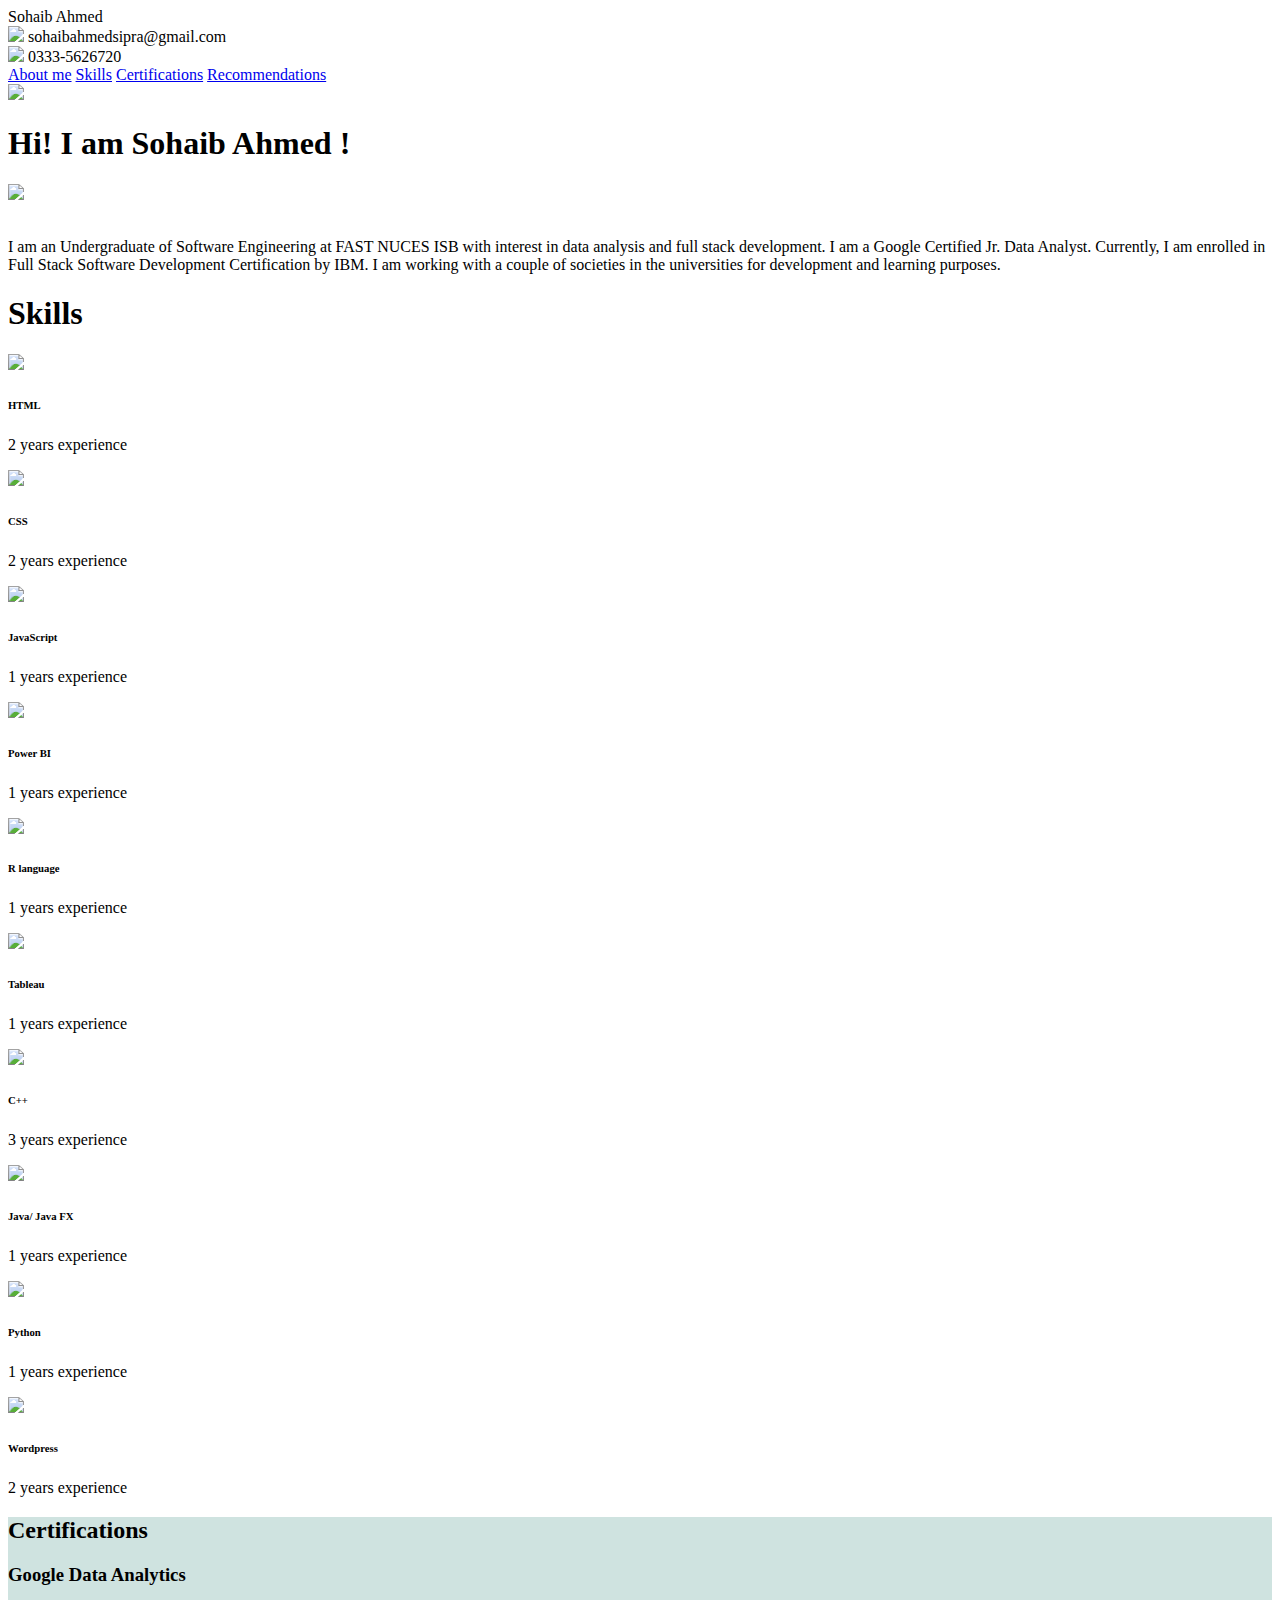
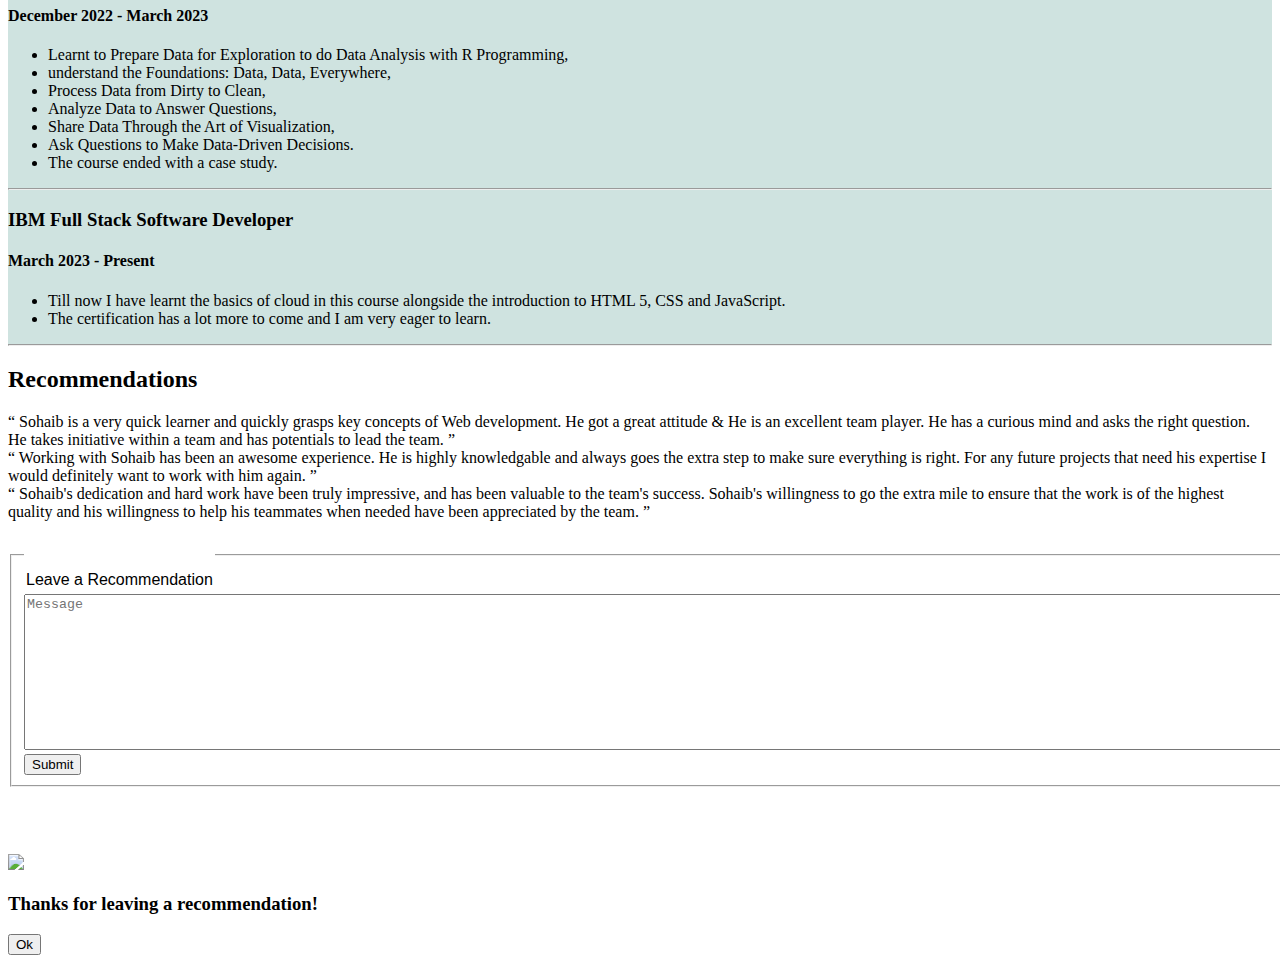
==== index.html @ a819dc0d "Add files via upload" ====
<!DOCTYPE html>
<html>
  <head>
    <title>Sohaib Ahmed Portfolio</title>
    <link rel="stylesheet" href="style.css">
	<script src="script.js"></script>
  </head>
  
  <body>
    <section id = "top">
      <div id="left">
        <label id="heading">Sohaib Ahmed</label> <br>
        <img id="mail" src="https://cdn0.iconfinder.com/data/icons/cosmo-work/40/mail-512.png" style="height: 20px;"> 
        <label id="sub-email">sohaibahmedsipra@gmail.com</label> <br>
        <img id="phone" src="https://freesvg.org/img/molumen_phone_icon.png" style="height: 20px;">
        <label id="sub-phone">0333-5626720</label>
      </div>

       <div id = "right">
         <nav>
           <a href = #middle >About me</a>
           <a href = #skills >Skills</a>
           <a href = #certifications >Certifications</a>
           <a href = #recommendations >Recommendations</a>
         </nav>
       </div>
    </section>
    
    
    <section id = "middle">
      <div id = "lef">
        <img id="me" src = "https://media.licdn.com/dms/image/D4D03AQEpu-SK5i1IQA/profile-displayphoto-shrink_800_800/0/1676749305010?e=2147483647&v=beta&t=b-DRhCUKR5KEKTbgF5DZ1I960S6gcK8flc-xgMkveJg">
      </div>
      
      <div id = "rig">
        <div id = "sub1">
        
          <h1>
            Hi! I am Sohaib Ahmed !
          </h1>
          <img src = "https://upload.wikimedia.org/wikipedia/commons/thumb/b/b2/383-waving-hand-1.svg/2048px-383-waving-hand-1.svg.png">
        </div>
         <div id = "sub2">
        <p>
        <br>
          I am an Undergraduate of Software Engineering at FAST NUCES ISB with interest in data analysis and full stack development. I am a Google Certified Jr. Data Analyst. Currently, I am enrolled in Full Stack Software Development Certification by IBM. I am working with a couple of societies in the universities for development and learning purposes. 
        </p>
      </div>
      </div>
    </section>
    
    <section id="skills">
      <h1>Skills</h1>
      <div style="clear:both;"></div>

      <div class="all_skills">
        <div class="skill">
          <img src="https://upload.wikimedia.org/wikipedia/commons/thumb/6/61/HTML5_logo_and_wordmark.svg/2048px-HTML5_logo_and_wordmark.svg.png"/>
          <h6>HTML</h6>
          <p>2 years experience</p>
        </div>  

        <div class="skill">
          <img src="https://upload.wikimedia.org/wikipedia/commons/thumb/d/d5/CSS3_logo_and_wordmark.svg/1200px-CSS3_logo_and_wordmark.svg.png"/>
          <h6>CSS</h6>
          <p>2 years experience</p>
        </div> 
        
        <div class="skill">
          <img src="https://upload.wikimedia.org/wikipedia/commons/thumb/d/d4/Javascript-shield.svg/1200px-Javascript-shield.svg.png"/>
          <h6>JavaScript</h6>
          <p>1 years experience</p>
        </div> 
        
        <div class="skill">
          <img src="https://upload.wikimedia.org/wikipedia/commons/thumb/c/cf/New_Power_BI_Logo.svg/2048px-New_Power_BI_Logo.svg.png"/>
          <h6>Power BI</h6>
          <p>1 years experience</p>
        </div> 
        
         <div class="skill">
          <img src="https://upload.wikimedia.org/wikipedia/commons/thumb/1/1b/R_logo.svg/2560px-R_logo.svg.png"/>
          
          <h6>R language</h6>
          <p>1 years experience</p>
        </div>  

        <div class="skill">
          <img src="https://cdn.worldvectorlogo.com/logos/tableau-software.svg"/>
          <h6>Tableau</h6>
          <p>1 years experience</p>
        </div> 
        
        <div class="skill">
          <img src="https://upload.wikimedia.org/wikipedia/commons/thumb/1/18/ISO_C%2B%2B_Logo.svg/1822px-ISO_C%2B%2B_Logo.svg.png"/>
          <h6>C++</h6>
          <p>3 years experience</p>
        </div> 
        
        <div class="skill">
          <img src="https://www.svgrepo.com/download/184143/java.svg"/>
          <h6>Java/ Java FX</h6>
          <p>1 years experience</p>
        </div> 
        
        <div class="skill">
          <img src="https://upload.wikimedia.org/wikipedia/commons/thumb/c/c3/Python-logo-notext.svg/1869px-Python-logo-notext.svg.png"/>
          <h6>Python</h6>
          <p>1 years experience</p>
        </div> 
        
        <div class="skill">
          <img src="https://upload.wikimedia.org/wikipedia/commons/thumb/0/09/Wordpress-Logo.svg/2048px-Wordpress-Logo.svg.png"/>
          <h6>Wordpress</h6>
          <p>2 years experience</p>
        </div> 
        
     
      </div>
    </section>
    
    
     <!-- Certifications -->
    <section class="certifications" id="certifications" style="background-color: #cfe3e0; position: relative;">
      <h2>
        Certifications
      </h2>
      <div style="clear:both;"></div>

        <div id="certifications-container" class="certifications-container">
          <div class="certifications-card">
            <h3>Google Data Analytics</h3>
            <h4>December 2022 - March 2023</h4>
            <ul>
                <li>Learnt to Prepare Data for Exploration to do Data Analysis with R Programming,
                <li>
                    understand the Foundations: Data, Data, Everywhere,
                </li>
                <li>
                    Process Data from Dirty to Clean,
                </li>
                <li>
                    Analyze Data to Answer Questions,
                </li>
                <li>
                    Share Data Through the Art of Visualization,
                </li>
                <li>
                    Ask Questions to Make Data-Driven Decisions.
                </li>
                <li>
                    The course ended with a case study.
                </li>
            </ul>
          </div>
          <hr>
          <div class="certifications-card">
            <h3>IBM Full Stack Software Developer</h3>
            <h4>March 2023 - Present</h4>
            <ul>
              <li>Till now I have learnt the basics of cloud in this course alongside the introduction to HTML 5, CSS and JavaScript. </li>
                <li> The certification has a lot more to come and I am very eager to learn.</li>
            </ul>
          </div>
          <hr />
    </div>
    </section>
    <div style="clear:both;"></div>

    <!-- Recommendations -->
    <section id="recommendations">
      <h2>Recommendations</h2>
      <div style="clear:both;"></div>
      <div class="all_recommendations" id="all_recommendations">
          <div class="recommendation">
              <span>&#8220;</span>
              Sohaib is a very quick learner and quickly grasps key concepts of Web development.
              He got a great attitude & He is an excellent team player.
              He has a curious mind and asks the right question.
              He takes initiative within a team and has potentials to lead the team.
              <span>&#8221;</span>
          </div>
          <div class="recommendation">
              <span>&#8220;</span>
              Working with Sohaib has been an awesome experience.
              He is highly knowledgable and always goes the extra step to make sure everything is right.
              For any future projects that need his expertise I would definitely want to work with him again.
              <span>&#8221;</span>
          </div>
          <div class="recommendation">
              <span>&#8220;</span>
              Sohaib's dedication and hard work have been truly impressive, and has been valuable to the team's success.
              Sohaib's willingness to go the extra mile to ensure that the work is of the highest quality and his willingness to help his teammates when needed have been appreciated by the team.
              <span>&#8221;</span>
          </div>
      </div>
    </section>

    <!-- Recommendation Form -->
    <section id="contact">
      <div class="flex_center">
        <fieldset>
          <legend class="introduction" style="padding-top:50px; font-family:'Franklin Gothic Medium', 'Arial Narrow', Arial, sans-serif">Leave a Recommendation</legend>          
          <textarea id="new_recommendation" cols="500" rows="10" placeholder="Message"></textarea>
          <div class="flex_center">
            <button id="recommend_btn" onclick="addRecommendation()">Submit</button>
          </div>
        </fieldset>
      </div>
    </section>

    <div class="iconbutton">
      <a href="#">
        <svg xmlns="http://www.w3.org/2000/svg" fill="none" viewBox="0 0 24 24" stroke-width="1.5" stroke="white" width="63px">
  <path stroke-linecap="round" stroke-linejoin="round" d="M15 11.25l-3-3m0 0l-3 3m3-3v7.5M21 12a9 9 0 11-18 0 9 9 0 0118 0z" />
</svg>
      </a>
    </div>

    <div class="popup" id="popup" class="flex_center">
      <img src="https://upload.wikimedia.org/wikipedia/commons/thumb/2/28/Noun_Project_tick_icon_675776_cc.svg/768px-Noun_Project_tick_icon_675776_cc.svg.png" style = "height:30px"/>
      <h3>Thanks for leaving a recommendation!</h3>
      <button onclick="showPopup(false)">Ok</button>
    </div>
  </body>
</html>
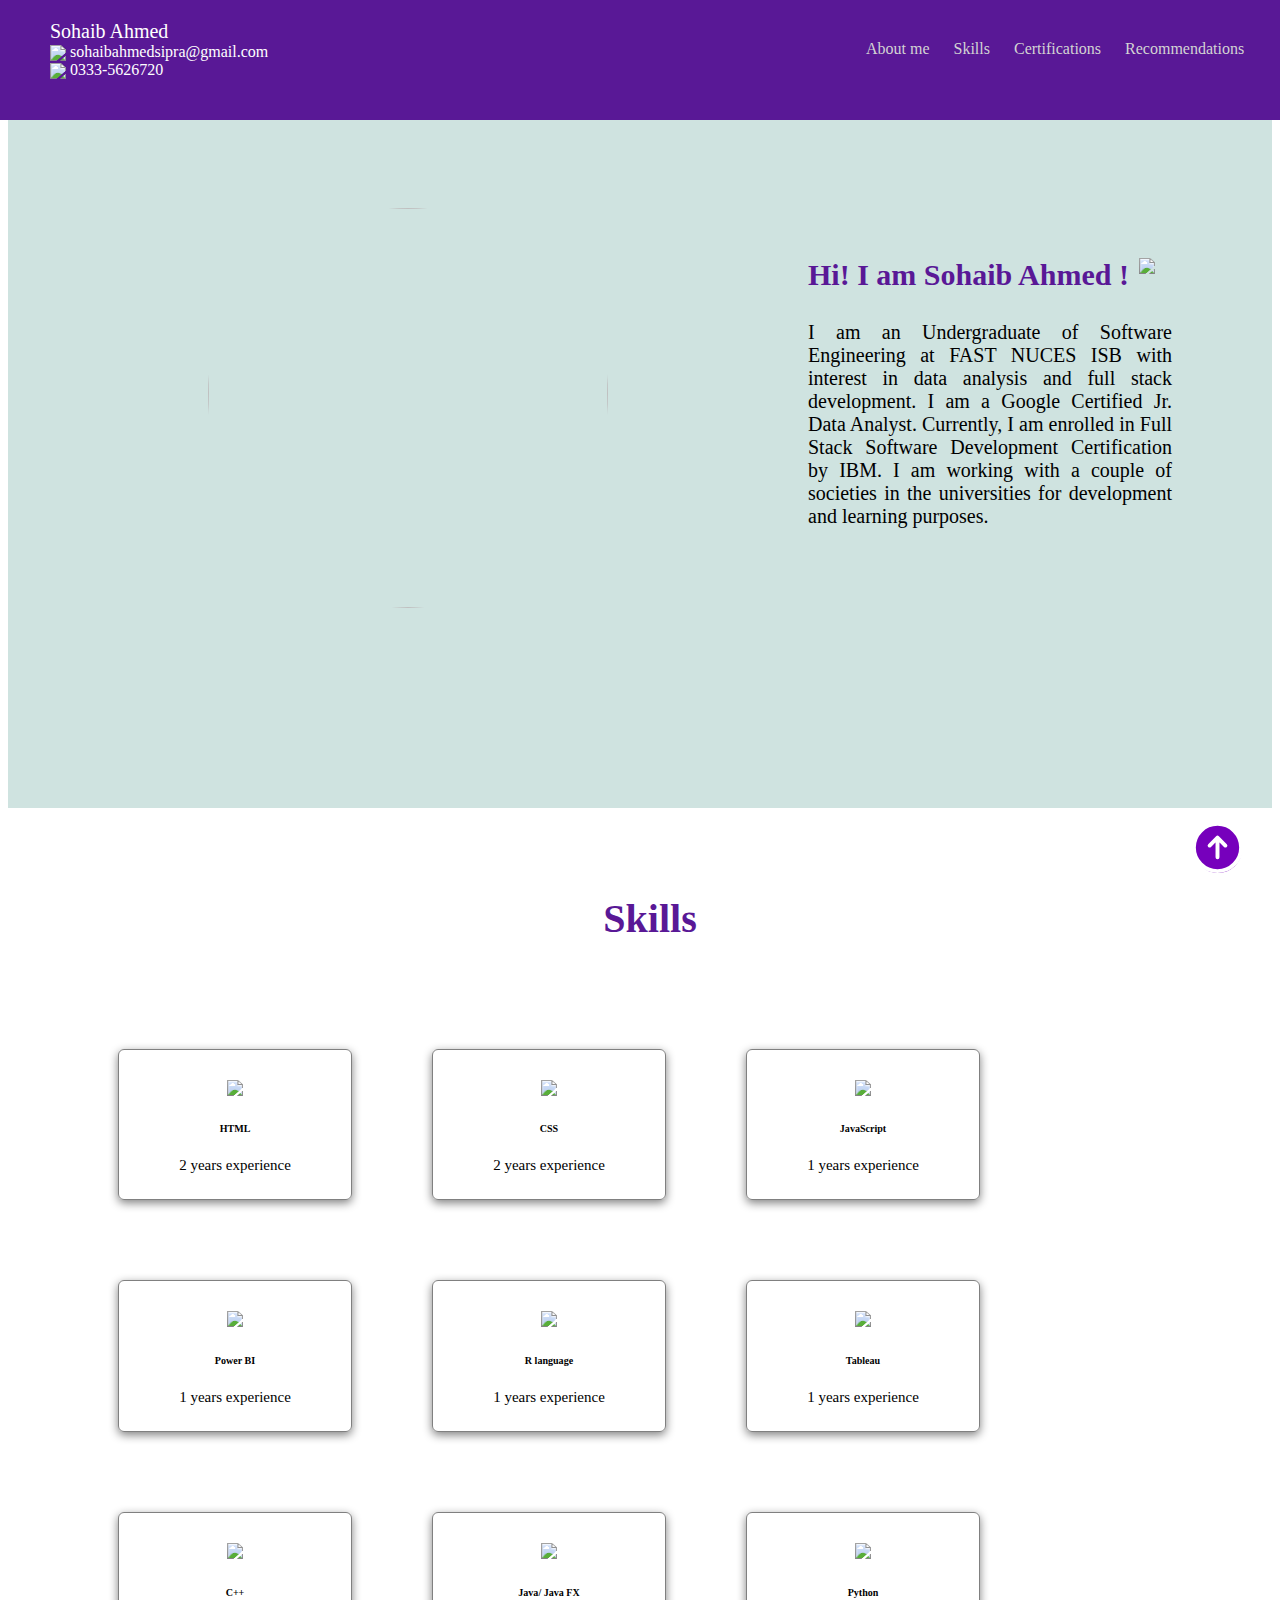
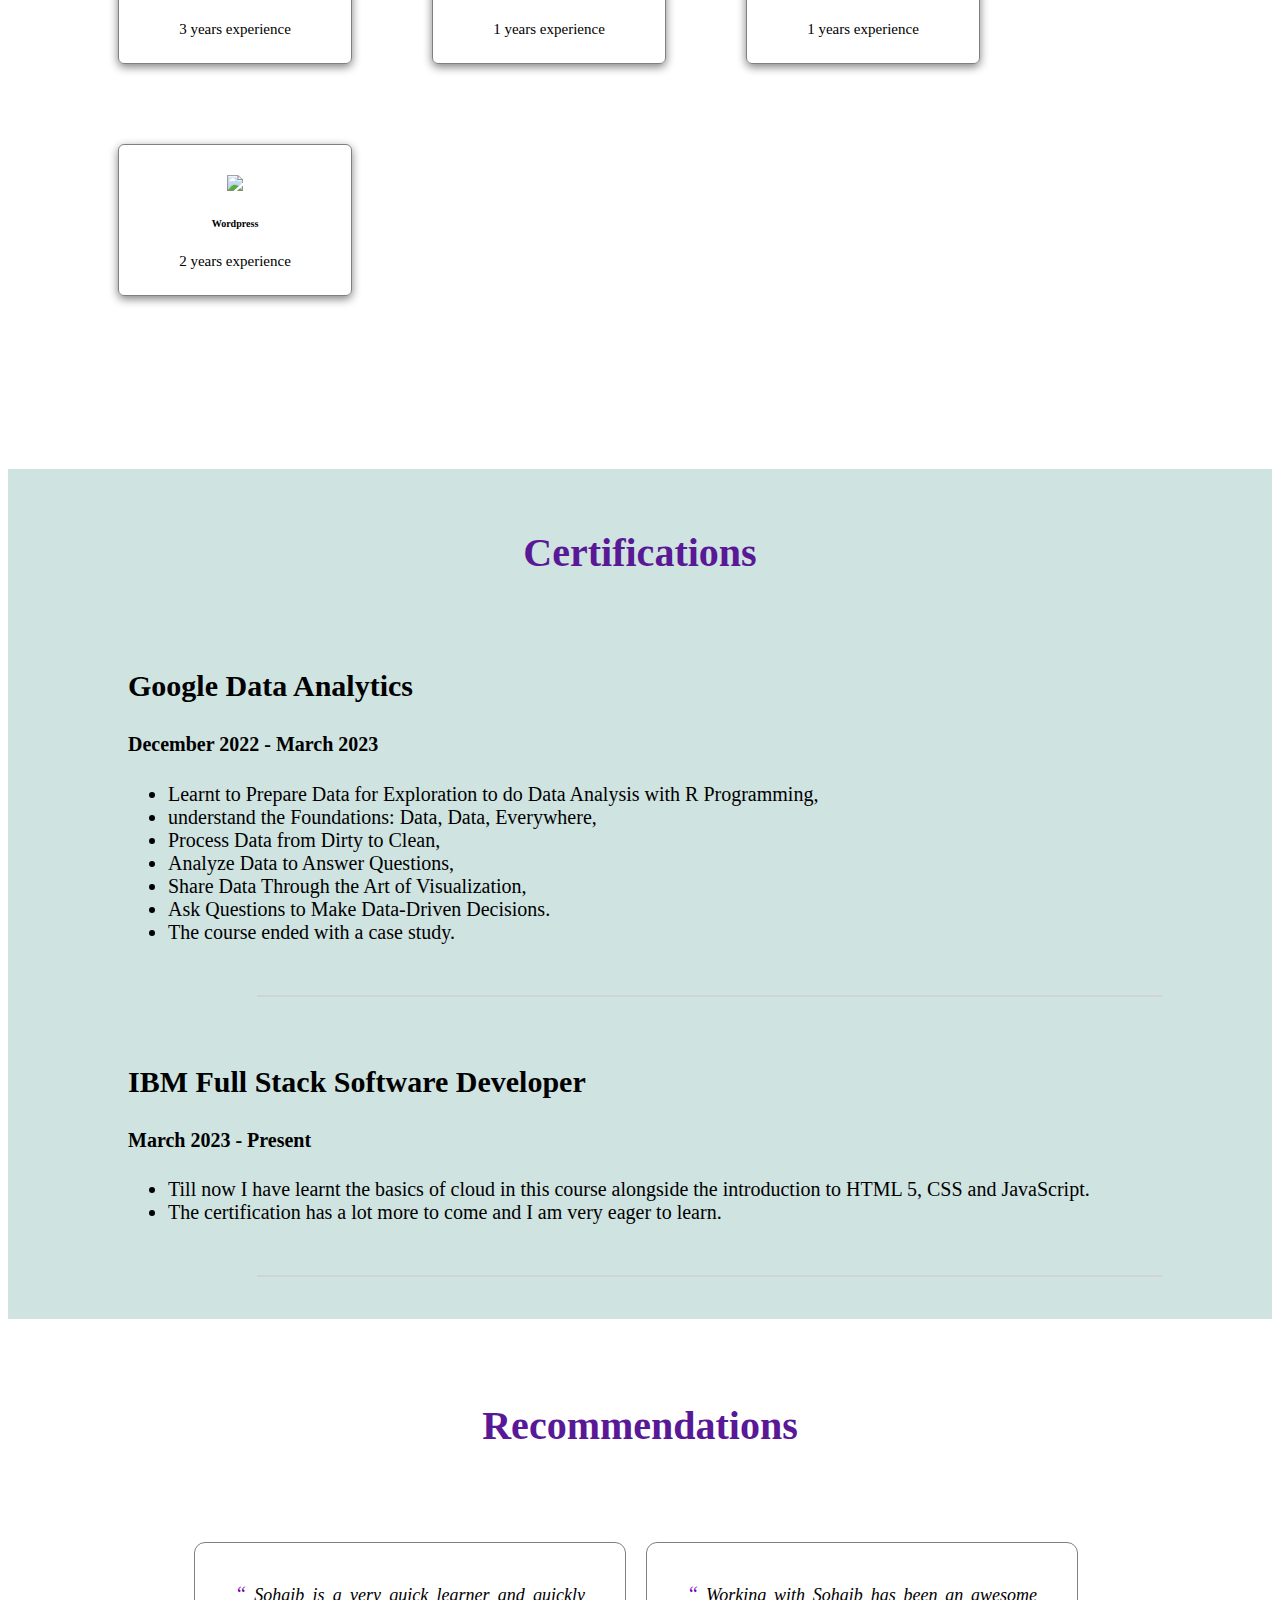
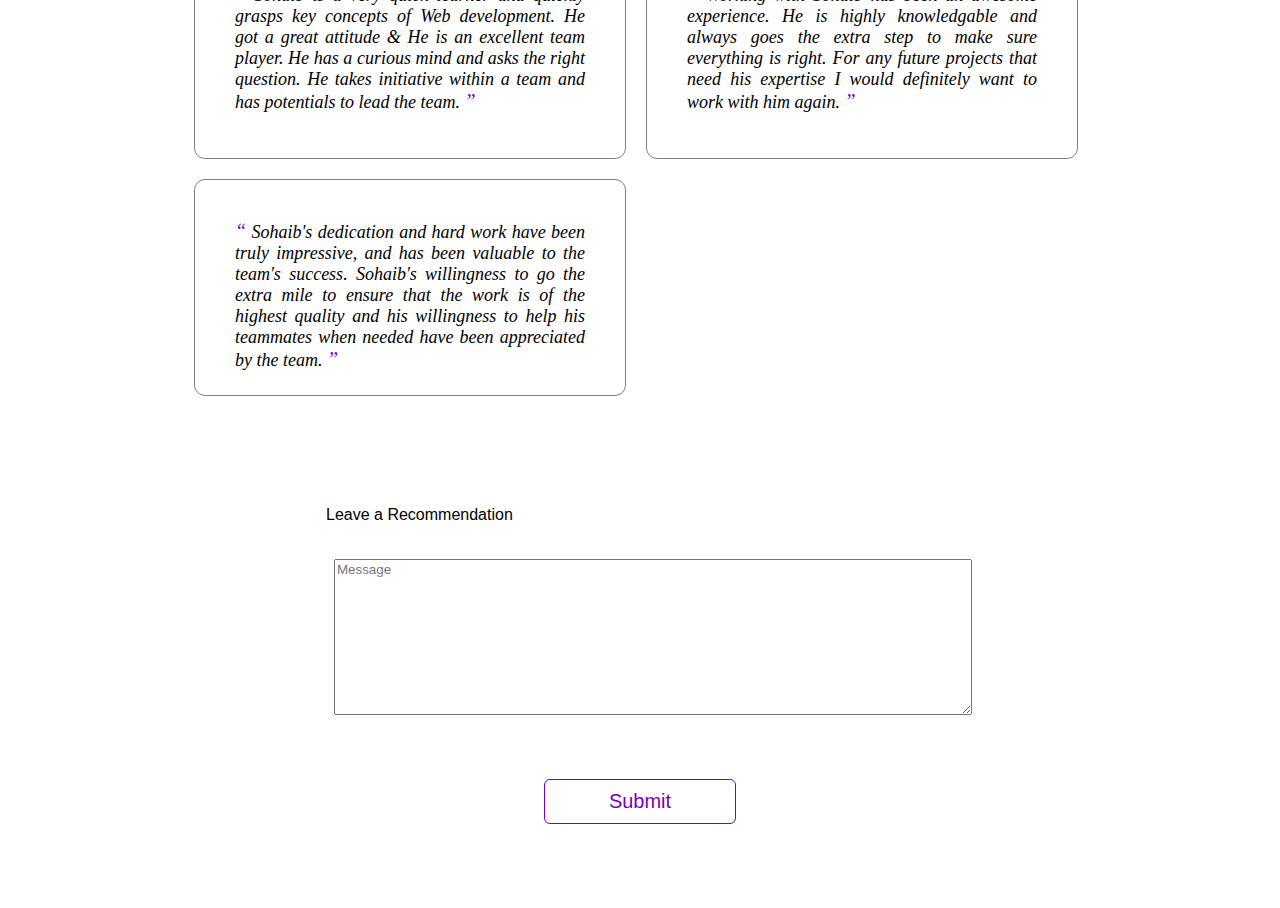
==== commit 67b107e5: "Update index.html" ====
--- a/index.html
+++ b/index.html
@@ -2,7 +2,7 @@
 <html>
   <head>
     <title>Sohaib Ahmed Portfolio</title>
-    <link rel="stylesheet" href="style.css">
+    <link rel="stylesheet" href="styles.css">
 	<script src="script.js"></script>
   </head>
   
@@ -223,4 +223,4 @@
       <button onclick="showPopup(false)">Ok</button>
     </div>
   </body>
-</html>+</html>
--- a/styles.css
+++ b/styles.css
@@ -0,0 +1,360 @@
+#top {
+    background-color: #591896;
+    height: 80px; /* Set the height of the section to 100 pixels */
+    color: white;
+    padding: 20px; /* Add 20 pixels of padding to the top, bottom, left, and right of the section */
+    position: fixed;
+    top: 0;
+    left: 0;
+    width: 97.2%;
+    z-index:+99;
+}
+
+#top #heading {
+    font-size: 20px;
+}
+
+#top #sub {
+    font-size: 13px;
+}
+
+#top #heading,
+#top #sub-email,
+#top #sub-phone,
+#top img {
+    vertical-align: bottom;
+}
+
+#left {
+    padding-left: 30px;
+    float: left; /* Float the left div to the left */
+}
+
+#right {
+    float: right; /* Float the right div to the right */
+}
+
+nav {
+    margin-top: 20px; /* Add some margin between the two divs */
+}
+
+nav a {
+    text-decoration: none; /* Remove underline */
+    color: lightgray; /* Set the link color to black */
+    margin-right: 20px; /* Add 20 pixels of margin to the right of each link */
+    
+}
+
+nav a:hover {
+    color: white;
+    border-bottom: 1px solid #f9dd94;
+    font-weight: bolder;
+    left: 25%;
+}
+
+#middle {
+    position: relative;
+    background-color: #cfe3e0;
+    padding-top: 100px;
+    margin-top: 0px;
+    min-height: 700px;
+    max-height: 1000px;
+    width: 100%;
+}
+
+#lef img {
+    height: 400px;
+    width: 400px;
+    padding: 70px;
+    padding-left: 200px;
+    padding-top: 100px;
+    padding-right: 200px;
+    border-radius: 50%;
+}
+
+#lef {
+    float: left;
+}
+
+#rig #sub1 {
+    padding-top: 130px;
+    padding-right: 100px;
+    vertical-align: bottom;
+}
+
+#rig h1 {
+    color: #591896;
+    font-size: 30px;
+    float: left;
+}
+
+#rig #sub1 img {
+    margin-top: 20px;
+    margin-left: 10px;
+    height: 40px;
+}
+
+#rig #sub2 p {
+    padding-right: 100px;
+    font-size: 20px;
+    text-align: justify;
+}
+
+/* Skills */
+
+.all_skills {
+    display: flex;
+    flex-direction: row;
+    flex-flow: wrap;
+}
+
+#skills 
+{
+    padding-left:70px;
+    padding-bottom: 100px;
+}
+
+#skills h1 {
+    padding-right: 50px;   
+    font-size: 40px;
+    color: #591896;
+    text-align: center;
+    padding-top: 60px;
+    padding-top: 60px;
+    padding-bottom: 40px;
+}
+
+.skill {
+    border: 1px solid gray;
+    display: block;
+    border-radius: 6px;
+    text-align: center;
+    margin: 40px;
+    padding: 10px;
+    padding-right: 20px;
+    padding-left: 20px;
+    width: 2in;
+    font-size: 15px;
+    box-shadow: 0 3px 10px gray;
+}
+
+.skill img {
+    padding-top: 20px;
+    height: 35px;
+    align-items: center;
+}
+
+.skills h6 {
+    align-items: center;
+    font-size: 20px;
+    margin-block-start: 8px;
+    margin-block-end: 5px;
+    font-weight: bold;
+}
+
+.skills p {
+    align-items: center;
+    font-size: 15px;
+    color: gray;
+    margin-block-start: 5px;
+    margin-block-end: 5px;
+}
+
+.flex_center {
+    display: flex;
+    align-items: center;
+    justify-content: center;
+}
+
+
+/* certifications */
+#certifications {
+    height: 850px;
+}
+.certifications h2 {
+   
+
+    padding-right: 0px;   
+    font-size: 40px;
+    color: #591896;
+    text-align: center;
+    padding-top: 60px;
+   
+}
+
+.certifications-container {
+    margin-top: 30px;
+    margin-left: 60px;
+}
+
+.certifications-container hr {
+    border: 1px solid lightgray;
+    width: 75%;
+    margin-left: 5cm;
+}
+
+.certifications-card {
+    margin: 0 15px 15px 30px;
+    padding-bottom: 20px;
+    padding-top:30px;
+}
+
+.certifications-card h3 {
+    font-size: 30px;
+    margin-left: 30px;
+}
+
+.certifications-card h4 {
+    font-size: 20px;
+    margin-left: 30px;
+}
+
+.certifications-card li {
+    font-size: 20px;
+    margin-left: 30px;
+    text-align: justify;
+    padding-right: 30px;
+}
+
+/* Recommendations */
+#recommendations h2 {
+    padding-top: 50px;
+    font-size: 40px;
+    color: #591896;
+    text-align: center;
+}
+
+.all_recommendations {
+    display: flex;
+    align-items: center;
+    margin-left: 1in;
+    flex-direction: row;
+    flex-flow: wrap;
+    padding: 50px;
+    padding-left: 80px;
+}
+
+.recommendation {
+    font-style: italic;
+    text-align: left;
+    width: 21.875rem;
+    padding: 1rem;
+    background-color: #fff;
+    border-radius: 11px;
+    box-shadow: 0 3px 10px var(--primary-shadow);
+    padding: 40px;
+    margin: 10px;
+    border: 1px solid gray;
+    font-size: 18px;
+    height: 135px;text-align: justify;
+}
+
+.recommendation span {
+    color: #7600bc;
+    font-size: 20px;
+    font-family: 'Times New Roman', Times, serif;
+}
+
+/* Scroll to Top Button */
+
+.iconbutton {
+    width: 48px;
+    height: 48px;
+    border-radius: 100%;
+    background-color: #7600bc;
+    display: flex;
+    align-items: center;
+    justify-content: center;
+    position: fixed;
+    right: 3%;
+    bottom: 3%;
+    cursor: pointer;
+}
+
+/* Form Pop-up */
+
+.popup {
+    width: 400px;
+    background-color: #e8bcf0;
+    border-radius: 3mm;
+    top: 50%;
+    left: 50%;
+    transform: translate(-50%, -50%);
+    text-align: center;
+    position: fixed;
+    /* padding: 30px; */
+    visibility: hidden;
+}
+
+.popup img {
+    padding-top: 20px;
+}
+
+.popup button {
+    background-color: #fff;
+    border: 1px solid #7600bc;
+    color: #7600bc;
+    display: block;
+    border-radius: 6px;
+    text-align: center;
+    margin: 50px;
+    padding: 10px;
+    width: 2in;
+    font-size: 20px;
+    margin-left: 25%;
+}
+
+.popup button:hover {
+    background-color: #fff;
+    border: 2px solid #7600bc;
+    color: #7600bc;
+    display: block;
+    font-weight: bolder;
+    text-align: center;
+    cursor: pointer;
+    margin-left: 25%;
+}
+
+/* Recommendation Form */
+
+input, textarea {
+    font-family: 'Trebuchet MS', 'Lucida Sans Unicode', 'Lucida Grande', 'Lucida Sans', Arial, sans-serif;
+    margin: 10px;
+    width: 100%;
+}
+
+fieldset {
+    display: flexbox;
+    align-content: center;
+    justify-content: center;
+    padding: 25px;
+    margin-left: 50px;
+    margin-right: 50px;
+    border: thin solid white;
+    width: 50%;
+}
+
+/* Buttons */
+
+button {
+    background-color: #fff;
+    border: 1px solid #7600bc;
+    color: #7600bc;
+    display: block;
+    border-radius: 6px;
+    text-align: center;
+    margin: 50px;
+    padding: 10px;
+    width: 2in;
+    font-size: 20px;
+}
+
+button:hover {
+    background-color: #7600bc;
+    border: 1px solid #7600bc;
+    color: #fff;
+    display: block;
+    border-radius: 6px;
+    text-align: center;
+    cursor: pointer;
+}
